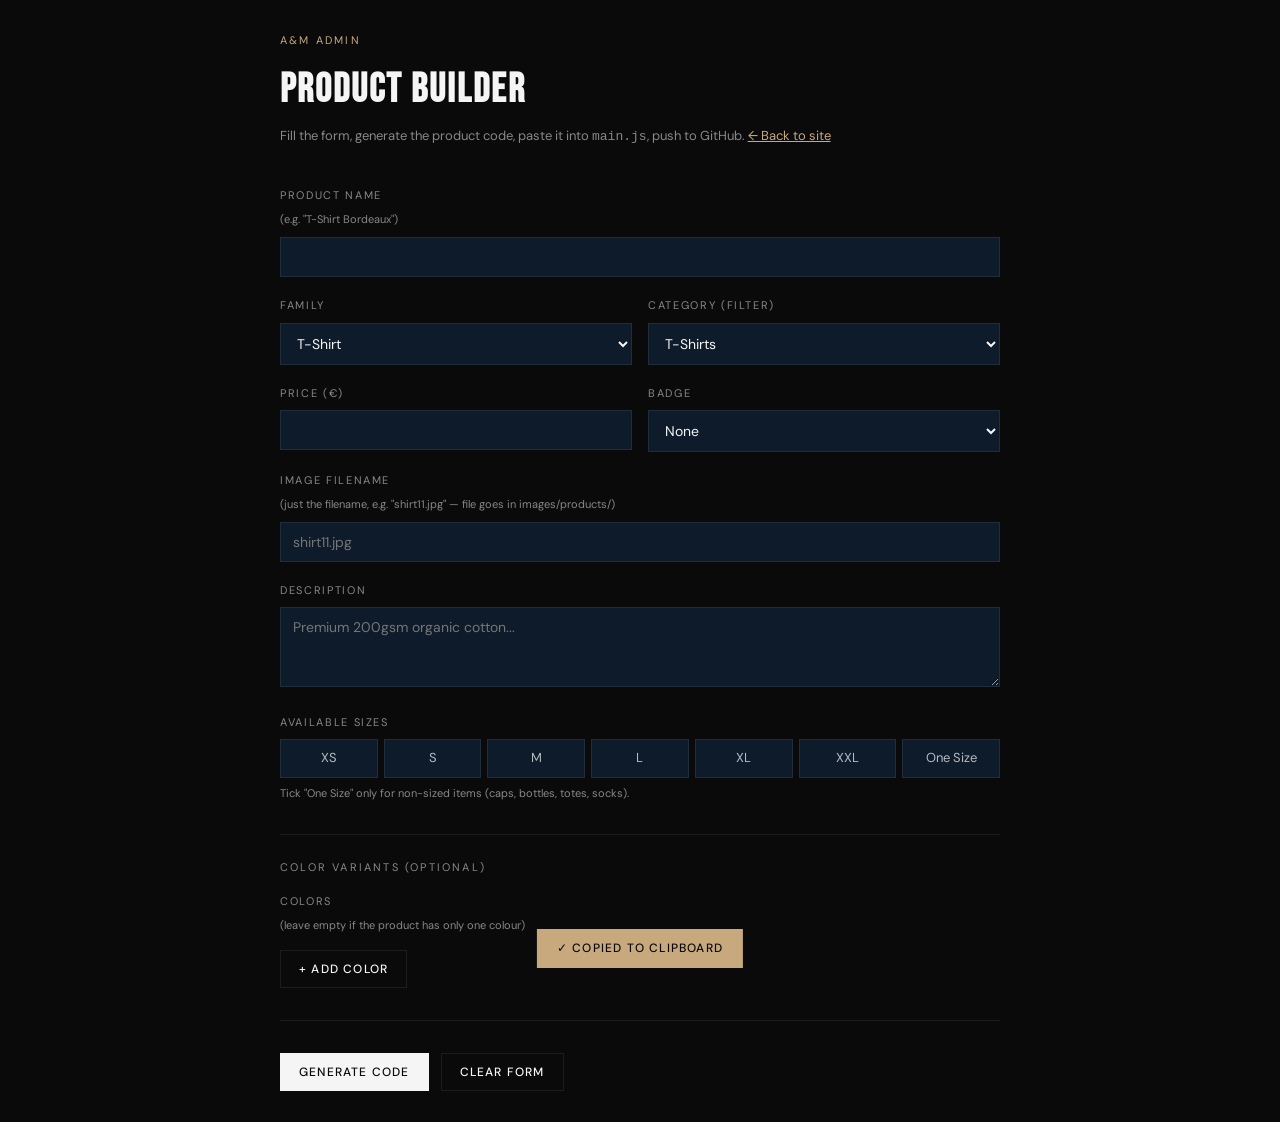
==== new/index.html @ f2dc81c1 "Add files via upload" ====
<!DOCTYPE html>
<html lang="en">
<head>
  <!-- ============================================================
    A&M PRODUCT BUILDER (private admin tool)
    
    This page is NOT linked from the main site.
    Access it manually by going to /new on your live site, e.g.
    https://yourname.github.io/amthebest/new
    
    HOW IT WORKS:
    1. Fill out the form with product details.
    2. Click "Generate Code".
    3. Copy the generated JS object.
    4. Paste it at the end of the PRODUCTS array in main.js
       (just before the closing ]).
    5. Commit & push to GitHub. The product appears on the live site.
    
    This is a static, no-database approach. The form doesn't save
    products anywhere — it only generates code for you to paste.
    This is necessary because GitHub Pages has no backend.
    
    The form remembers your last entries in localStorage as a
    convenience, so refresh doesn't lose your work.
  ============================================================ -->
  <meta charset="UTF-8" />
  <meta name="viewport" content="width=device-width, initial-scale=1.0" />
  <title>A&amp;M — Product Builder</title>
  <link rel="preconnect" href="https://fonts.googleapis.com" />
  <link rel="preconnect" href="https://fonts.gstatic.com" crossorigin />
  <link href="https://fonts.googleapis.com/css2?family=Bebas+Neue&family=DM+Sans:wght@300;400;500&family=JetBrains+Mono:wght@400;500&display=swap" rel="stylesheet" />
  <style>
    /* ============================================================
       Self-contained styles (no shared style.css).
       Kept simple — this is a private admin tool, not a brand surface.
    ============================================================ */
    :root {
      --color-black: #0A0A0A;
      --color-white: #F5F5F5;
      --color-navy: #0D1B2A;
      --color-navy-mid: #162232;
      --color-accent: #C8A97E;
      --color-grey: #888;
      --color-border: rgba(255,255,255,0.08);
    }

    * { box-sizing: border-box; margin: 0; padding: 0; }

    body {
      background: var(--color-black);
      color: var(--color-white);
      font-family: 'DM Sans', sans-serif;
      font-size: 14px;
      line-height: 1.6;
      min-height: 100vh;
      padding: 2rem;
    }

    .wrap {
      max-width: 720px;
      margin: 0 auto;
    }

    h1 {
      font-family: 'Bebas Neue', sans-serif;
      font-size: 2.5rem;
      letter-spacing: 0.05em;
      margin-bottom: 0.25rem;
    }

    .eyebrow {
      font-size: 11px;
      letter-spacing: 0.2em;
      text-transform: uppercase;
      color: var(--color-accent);
      margin-bottom: 0.5rem;
    }

    .lead {
      color: var(--color-grey);
      margin-bottom: 2.5rem;
      font-size: 13px;
    }

    .lead a {
      color: var(--color-accent);
      text-decoration: underline;
    }

    /* Form layout */
    .field {
      margin-bottom: 1.25rem;
    }

    label {
      display: block;
      font-size: 11px;
      letter-spacing: 0.15em;
      text-transform: uppercase;
      color: var(--color-grey);
      margin-bottom: 0.5rem;
    }

    .hint {
      display: block;
      font-size: 11px;
      color: var(--color-grey);
      margin-top: 0.4rem;
      letter-spacing: 0;
      text-transform: none;
    }

    input[type="text"],
    input[type="number"],
    select,
    textarea {
      width: 100%;
      background: var(--color-navy);
      border: 1px solid var(--color-border);
      color: var(--color-white);
      font-family: inherit;
      font-size: 14px;
      padding: 10px 12px;
      outline: none;
      transition: border-color 0.2s;
    }

    input:focus,
    select:focus,
    textarea:focus {
      border-color: rgba(255,255,255,0.3);
    }

    textarea {
      resize: vertical;
      min-height: 80px;
    }

    select { cursor: pointer; }
    select option { background: var(--color-navy); }

    /* Two-column row for paired inputs */
    .row {
      display: grid;
      grid-template-columns: 1fr 1fr;
      gap: 1rem;
    }

    /* Size checkbox grid */
    .size-grid {
      display: grid;
      grid-template-columns: repeat(7, 1fr);
      gap: 6px;
    }

    .size-grid label {
      display: flex;
      align-items: center;
      justify-content: center;
      padding: 8px 0;
      border: 1px solid var(--color-border);
      background: var(--color-navy);
      cursor: pointer;
      letter-spacing: 0;
      text-transform: none;
      font-size: 13px;
      color: rgba(255,255,255,0.7);
      transition: all 0.2s;
      margin: 0;
    }

    .size-grid input { display: none; }

    .size-grid label:has(input:checked) {
      background: var(--color-white);
      color: var(--color-black);
      border-color: var(--color-white);
    }

    /* Color rows (variants) */
    .colors {
      display: flex;
      flex-direction: column;
      gap: 8px;
    }

    .color-row {
      display: grid;
      grid-template-columns: 1fr 100px 1fr 32px;
      gap: 8px;
      align-items: center;
    }

    .color-row input[type="color"] {
      height: 36px;
      padding: 2px;
      cursor: pointer;
    }

    .color-row .remove-color {
      width: 32px; height: 32px;
      background: transparent;
      border: 1px solid var(--color-border);
      color: rgba(255,255,255,0.5);
      cursor: pointer;
      font-size: 16px;
      line-height: 1;
    }

    .color-row .remove-color:hover {
      color: var(--color-white);
      border-color: rgba(255,255,255,0.4);
    }

    /* Buttons */
    .btn {
      display: inline-flex;
      align-items: center;
      gap: 6px;
      padding: 10px 18px;
      font-size: 12px;
      letter-spacing: 0.1em;
      text-transform: uppercase;
      font-weight: 500;
      cursor: pointer;
      border: 1px solid var(--color-border);
      background: transparent;
      color: var(--color-white);
      transition: all 0.2s;
      font-family: inherit;
    }

    .btn:hover {
      background: rgba(255,255,255,0.05);
      border-color: rgba(255,255,255,0.3);
    }

    .btn--primary {
      background: var(--color-white);
      color: var(--color-black);
      border-color: var(--color-white);
    }

    .btn--primary:hover {
      background: var(--color-accent);
      border-color: var(--color-accent);
      color: var(--color-black);
    }

    .actions {
      display: flex;
      gap: 0.75rem;
      margin-top: 2rem;
      padding-top: 2rem;
      border-top: 1px solid var(--color-border);
    }

    /* Output box */
    .output {
      margin-top: 2rem;
      display: none;
    }

    .output.is-visible { display: block; }

    .output-header {
      display: flex;
      justify-content: space-between;
      align-items: center;
      margin-bottom: 0.75rem;
    }

    .output-title {
      font-family: 'Bebas Neue', sans-serif;
      font-size: 1.5rem;
      letter-spacing: 0.05em;
    }

    .output-instructions {
      background: rgba(200,169,126,0.08);
      border: 1px solid rgba(200,169,126,0.3);
      color: var(--color-accent);
      padding: 12px 16px;
      font-size: 12px;
      line-height: 1.7;
      margin-bottom: 0.75rem;
    }

    .output-instructions strong {
      color: var(--color-white);
      font-weight: 600;
    }

    pre {
      background: #000;
      border: 1px solid var(--color-border);
      padding: 1rem;
      overflow-x: auto;
      font-family: 'JetBrains Mono', monospace;
      font-size: 12px;
      line-height: 1.6;
      color: #e0d8c8;
      max-height: 400px;
      overflow-y: auto;
    }

    .copied-toast {
      position: fixed;
      bottom: 2rem; left: 50%;
      transform: translateX(-50%) translateY(100px);
      background: var(--color-accent);
      color: var(--color-black);
      padding: 10px 20px;
      font-size: 12px;
      letter-spacing: 0.1em;
      text-transform: uppercase;
      font-weight: 500;
      transition: transform 0.3s ease;
    }

    .copied-toast.is-visible { transform: translateX(-50%) translateY(0); }

    /* Section divider */
    .section-divider {
      margin: 2rem 0 1rem;
      padding-top: 1.5rem;
      border-top: 1px solid var(--color-border);
      font-size: 11px;
      letter-spacing: 0.2em;
      text-transform: uppercase;
      color: var(--color-grey);
    }
  </style>
</head>
<body>

<div class="wrap">
  <p class="eyebrow">A&amp;M Admin</p>
  <h1>Product Builder</h1>
  <p class="lead">
    Fill the form, generate the product code, paste it into <code>main.js</code>,
    push to GitHub. <a href="../" target="_blank">← Back to site</a>
  </p>

  <form id="builder">

    <!-- ── Basic info ── -->
    <div class="field">
      <label for="name">Product Name <span class="hint">(e.g. "T-Shirt Bordeaux")</span></label>
      <input type="text" id="name" required />
    </div>

    <div class="row">
      <div class="field">
        <label for="family">Family</label>
        <select id="family" required>
          <option value="T-Shirt">T-Shirt</option>
          <option value="T-Shirt No Logo">T-Shirt No Logo</option>
          <option value="Hoodie">Hoodie</option>
          <option value="Sweatshirt">Sweatshirt</option>
          <option value="Shorts">Shorts</option>
          <option value="Water Bottle A&amp;M">Water Bottle A&amp;M</option>
          <option value="Caps">Caps</option>
          <option value="Socks">Socks</option>
          <option value="Totebag">Totebag</option>
          <option value="Packs">Packs</option>
        </select>
      </div>

      <div class="field">
        <label for="category">Category (filter)</label>
        <select id="category" required>
          <option value="tshirt">T-Shirts</option>
          <option value="tshirt-nolog">T-Shirts No Logo</option>
          <option value="hoodie">Hoodies</option>
          <option value="sweatshirt">Sweatshirts</option>
          <option value="shorts">Shorts</option>
          <option value="bottle">Water Bottles</option>
          <option value="cap">Caps</option>
          <option value="socks">Socks</option>
          <option value="tote">Totebags</option>
          <option value="pack">Packs</option>
        </select>
      </div>
    </div>

    <div class="row">
      <div class="field">
        <label for="price">Price (€)</label>
        <input type="number" id="price" step="0.01" min="0" required />
      </div>

      <div class="field">
        <label for="badge">Badge</label>
        <select id="badge">
          <option value="">None</option>
          <option value="Best Seller">Best Seller</option>
          <option value="New">New</option>
          <option value="Best Value">Best Value</option>
        </select>
      </div>
    </div>

    <!-- ── Image ── -->
    <div class="field">
      <label for="image">Image Filename <span class="hint">(just the filename, e.g. "shirt11.jpg" — file goes in images/products/)</span></label>
      <input type="text" id="image" placeholder="shirt11.jpg" required />
    </div>

    <!-- ── Description ── -->
    <div class="field">
      <label for="description">Description</label>
      <textarea id="description" rows="3" required placeholder="Premium 200gsm organic cotton..."></textarea>
    </div>

    <!-- ── Sizes ── -->
    <div class="field">
      <label>Available Sizes</label>
      <div class="size-grid">
        <label><input type="checkbox" value="XS"/>XS</label>
        <label><input type="checkbox" value="S"/>S</label>
        <label><input type="checkbox" value="M"/>M</label>
        <label><input type="checkbox" value="L"/>L</label>
        <label><input type="checkbox" value="XL"/>XL</label>
        <label><input type="checkbox" value="XXL"/>XXL</label>
        <label><input type="checkbox" value="One Size"/>One Size</label>
      </div>
      <span class="hint">Tick "One Size" only for non-sized items (caps, bottles, totes, socks).</span>
    </div>

    <!-- ── Color variants ── -->
    <p class="section-divider">Color Variants (optional)</p>
    <div class="field">
      <label>Colors <span class="hint">(leave empty if the product has only one colour)</span></label>
      <div class="colors" id="colors"></div>
      <button type="button" class="btn" id="addColor" style="margin-top:8px">+ Add Color</button>
    </div>

    <div class="actions">
      <button type="submit" class="btn btn--primary">Generate Code</button>
      <button type="button" class="btn" id="clearForm">Clear Form</button>
    </div>
  </form>

  <!-- ── Output: generated code ── -->
  <div class="output" id="output">
    <div class="output-header">
      <h2 class="output-title">Generated Code</h2>
      <button type="button" class="btn btn--primary" id="copyBtn">Copy</button>
    </div>
    <div class="output-instructions">
      <strong>Steps:</strong><br>
      1. Click <strong>Copy</strong> above.<br>
      2. Open <code>js/main.js</code>.<br>
      3. Find the <code>PRODUCTS</code> array (near the top).<br>
      4. Paste this object before the final <code>]</code>, after the last existing entry.<br>
      5. Make sure to keep the comma separating entries.<br>
      6. Save, commit, push to GitHub. The product is live.
    </div>
    <pre id="codeOutput"></pre>
  </div>
</div>

<div class="copied-toast" id="toast">✓ Copied to clipboard</div>

<script>
  /* ============================================================
     PRODUCT BUILDER LOGIC
     
     - addColorRow():  appends a color variant row to the form
     - readForm():     reads all form values, returns a product object
     - buildCode():    converts the object into JS code as a string
     - localStorage:   saves draft on every change so refresh doesn't lose it
  ============================================================ */

  /* Common color presets — pre-populated when a row is added */
  const PRESETS = [
    { label: 'Bordeaux',     hex: '#5C1A1A' },
    { label: 'Navy',         hex: '#1B2A4A' },
    { label: 'Forest Green', hex: '#2D4A2D' },
    { label: 'Black',        hex: '#111111' },
    { label: 'White',        hex: '#F0F0F0' },
  ];

  let nextProductId = parseInt(localStorage.getItem('am-next-id') || '25');

  /* ── Add color variant row ── */
  function addColorRow(prefilled) {
    const colors = document.getElementById('colors');
    const idx = colors.children.length;
    const preset = PRESETS[idx] || { label: '', hex: '#888888' };
    const data = prefilled || preset;

    const row = document.createElement('div');
    row.className = 'color-row';
    row.innerHTML = `
      <input type="text"  class="c-label" placeholder="Label (e.g. Navy)" value="${data.label || ''}" />
      <input type="color" class="c-hex"   value="${data.hex || '#888888'}" />
      <input type="text"  class="c-image" placeholder="Image filename (shirt2.jpg)" value="${data.image || ''}" />
      <button type="button" class="remove-color" aria-label="Remove">×</button>
    `;
    row.querySelector('.remove-color').addEventListener('click', () => row.remove());
    colors.appendChild(row);
  }

  document.getElementById('addColor').addEventListener('click', () => addColorRow());

  /* ── Read form values into a product object ── */
  function readForm() {
    const sizes = Array.from(document.querySelectorAll('.size-grid input:checked'))
      .map(el => el.value);

    const colorRows = Array.from(document.querySelectorAll('.color-row'));
    const colors = colorRows
      .map(row => ({
        label: row.querySelector('.c-label').value.trim(),
        hex:   row.querySelector('.c-hex').value,
        image: 'images/products/' + row.querySelector('.c-image').value.trim(),
      }))
      .filter(c => c.label && c.image !== 'images/products/');

    return {
      id:          nextProductId,
      name:        document.getElementById('name').value.trim(),
      family:      document.getElementById('family').value,
      category:    document.getElementById('category').value,
      price:       '€' + parseFloat(document.getElementById('price').value).toFixed(0),
      badge:       document.getElementById('badge').value || null,
      image:       'images/products/' + document.getElementById('image').value.trim(),
      description: document.getElementById('description').value.trim(),
      sizes:       sizes,
      colors:      colors.length > 0 ? colors : null,
    };
  }

  /* ── Convert product object to copy-pasteable JS code ── */
  function buildCode(p) {
    const escapeStr = (s) => s.replace(/\\/g, '\\\\').replace(/"/g, '\\"');

    const sizesStr = p.sizes.map(s => `"${s}"`).join(', ');

    let colorsStr = 'null';
    if (p.colors) {
      const colorLines = p.colors.map(c =>
        `    { label: "${escapeStr(c.label)}", hex: "${c.hex}", image: "${c.image}" }`
      ).join(',\n');
      colorsStr = `[\n${colorLines}\n  ]`;
    }

    const badgeStr = p.badge ? `"${escapeStr(p.badge)}"` : 'null';

    return `  {
    id: ${p.id},
    name: "${escapeStr(p.name)}",
    family: "${escapeStr(p.family)}",
    category: "${p.category}",
    price: "${p.price}",
    badge: ${badgeStr},
    image: "${p.image}",
    description: "${escapeStr(p.description)}",
    sizes: [${sizesStr}],
    colors: ${colorsStr}
  },`;
  }

  /* ── Form submit ── */
  document.getElementById('builder').addEventListener('submit', (e) => {
    e.preventDefault();
    const product = readForm();

    if (product.sizes.length === 0) {
      alert('Please select at least one size (use "One Size" for non-sized items).');
      return;
    }

    const code = buildCode(product);
    document.getElementById('codeOutput').textContent = code;
    document.getElementById('output').classList.add('is-visible');
    document.getElementById('output').scrollIntoView({ behavior: 'smooth', block: 'start' });

    /* Bump the next ID so consecutive products don't collide */
    nextProductId += 1;
    localStorage.setItem('am-next-id', nextProductId);
  });

  /* ── Copy button ── */
  document.getElementById('copyBtn').addEventListener('click', async () => {
    const code = document.getElementById('codeOutput').textContent;
    try {
      await navigator.clipboard.writeText(code);
      const toast = document.getElementById('toast');
      toast.classList.add('is-visible');
      setTimeout(() => toast.classList.remove('is-visible'), 1800);
    } catch {
      /* Fallback: select the text so user can copy manually */
      const range = document.createRange();
      range.selectNode(document.getElementById('codeOutput'));
      window.getSelection().removeAllRanges();
      window.getSelection().addRange(range);
    }
  });

  /* ── Clear form ── */
  document.getElementById('clearForm').addEventListener('click', () => {
    if (!confirm('Clear all fields?')) return;
    document.getElementById('builder').reset();
    document.getElementById('colors').innerHTML = '';
    document.getElementById('output').classList.remove('is-visible');
  });

  /* ── Auto-save form draft to localStorage ── */
  /* (rebinds change/input listeners after color rows are added) */
  function saveDraft() {
    try {
      const draft = {
        name: document.getElementById('name').value,
        family: document.getElementById('family').value,
        category: document.getElementById('category').value,
        price: document.getElementById('price').value,
        badge: document.getElementById('badge').value,
        image: document.getElementById('image').value,
        description: document.getElementById('description').value,
        sizes: Array.from(document.querySelectorAll('.size-grid input:checked')).map(el => el.value),
        colors: Array.from(document.querySelectorAll('.color-row')).map(row => ({
          label: row.querySelector('.c-label').value,
          hex:   row.querySelector('.c-hex').value,
          image: row.querySelector('.c-image').value,
        })),
      };
      localStorage.setItem('am-draft', JSON.stringify(draft));
    } catch {}
  }

  function loadDraft() {
    try {
      const raw = localStorage.getItem('am-draft');
      if (!raw) return;
      const d = JSON.parse(raw);
      if (d.name)        document.getElementById('name').value = d.name;
      if (d.family)      document.getElementById('family').value = d.family;
      if (d.category)    document.getElementById('category').value = d.category;
      if (d.price)       document.getElementById('price').value = d.price;
      if (d.badge)       document.getElementById('badge').value = d.badge;
      if (d.image)       document.getElementById('image').value = d.image;
      if (d.description) document.getElementById('description').value = d.description;
      (d.sizes || []).forEach(size => {
        const cb = document.querySelector(`.size-grid input[value="${size}"]`);
        if (cb) cb.checked = true;
      });
      (d.colors || []).forEach(c => addColorRow(c));
    } catch {}
  }

  document.body.addEventListener('input',  saveDraft);
  document.body.addEventListener('change', saveDraft);

  loadDraft();
</script>

</body>
</html>
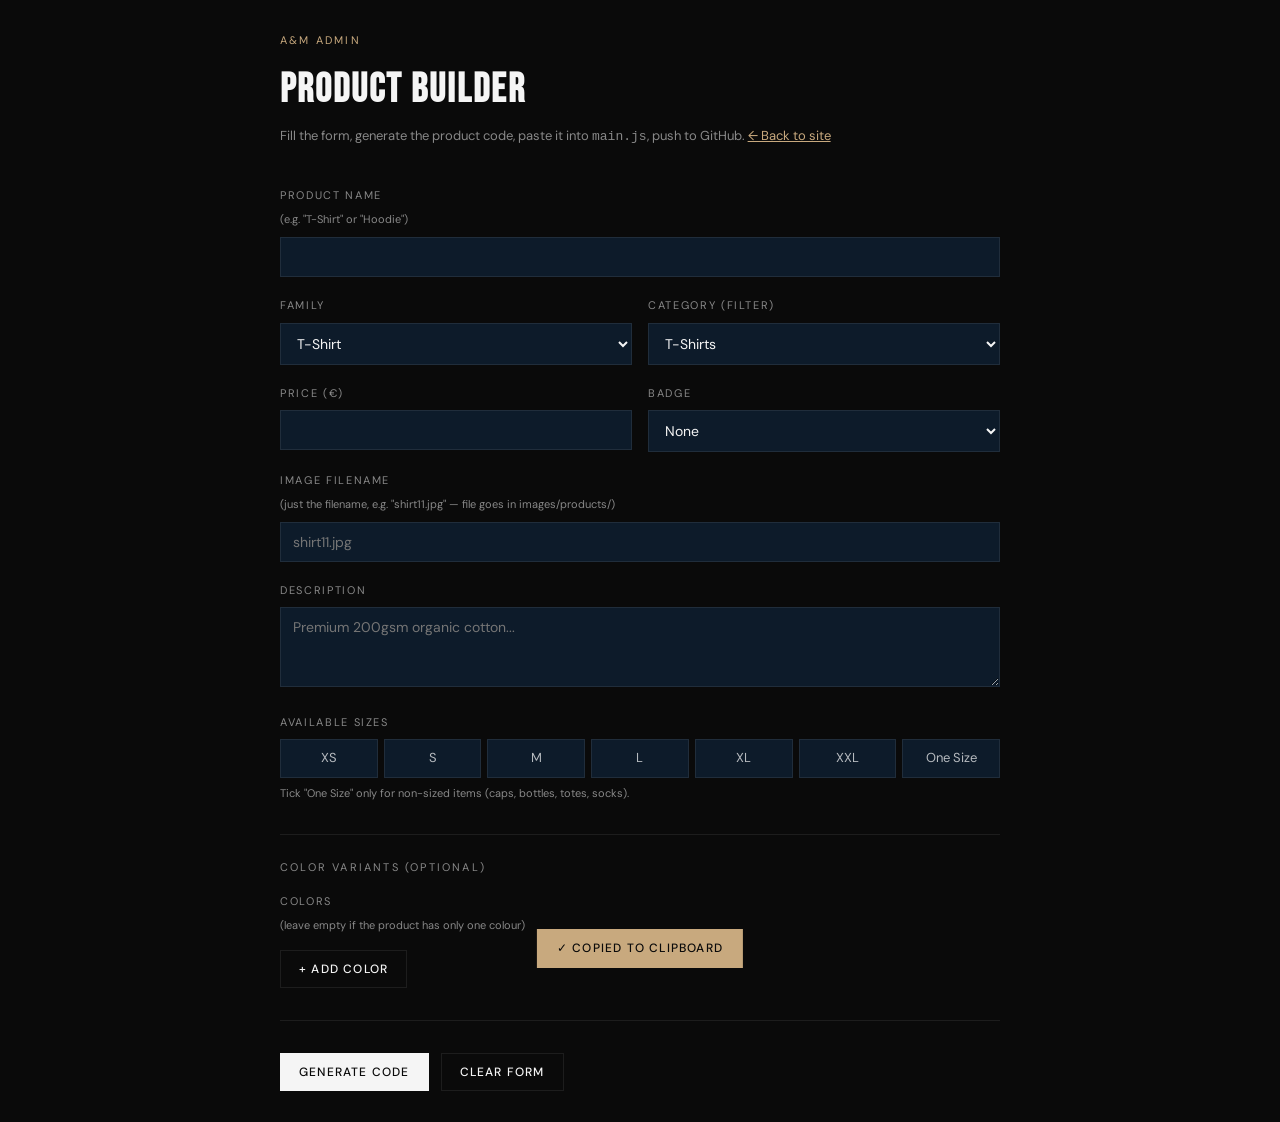
==== commit a272c945: "Update index.html" ====
--- a/new/index.html
+++ b/new/index.html
@@ -346,7 +346,7 @@
 
     <!-- ── Basic info ── -->
     <div class="field">
-      <label for="name">Product Name <span class="hint">(e.g. "T-Shirt Bordeaux")</span></label>
+      <label for="name">Product Name <span class="hint">(e.g. "T-Shirt" or "Hoodie")</span></label>
       <input type="text" id="name" required />
     </div>
 
@@ -475,14 +475,20 @@
 
   /* Common color presets — pre-populated when a row is added */
   const PRESETS = [
-    { label: 'Bordeaux',     hex: '#5C1A1A' },
+    { label: 'Burgundy',     hex: '#5C1A1A' },
     { label: 'Navy',         hex: '#1B2A4A' },
     { label: 'Forest Green', hex: '#2D4A2D' },
     { label: 'Black',        hex: '#111111' },
     { label: 'White',        hex: '#F0F0F0' },
   ];
 
-  let nextProductId = parseInt(localStorage.getItem('am-next-id') || '25');
+  /*
+    Starting ID for new products.
+    Currently the catalog has 13 products (after consolidation), so 14 is next.
+    Once a product is generated, the ID is incremented and persisted in
+    localStorage so consecutive new products don't collide.
+  */
+  let nextProductId = parseInt(localStorage.getItem('am-next-id') || '14');
 
   /* ── Add color variant row ── */
   function addColorRow(prefilled) {
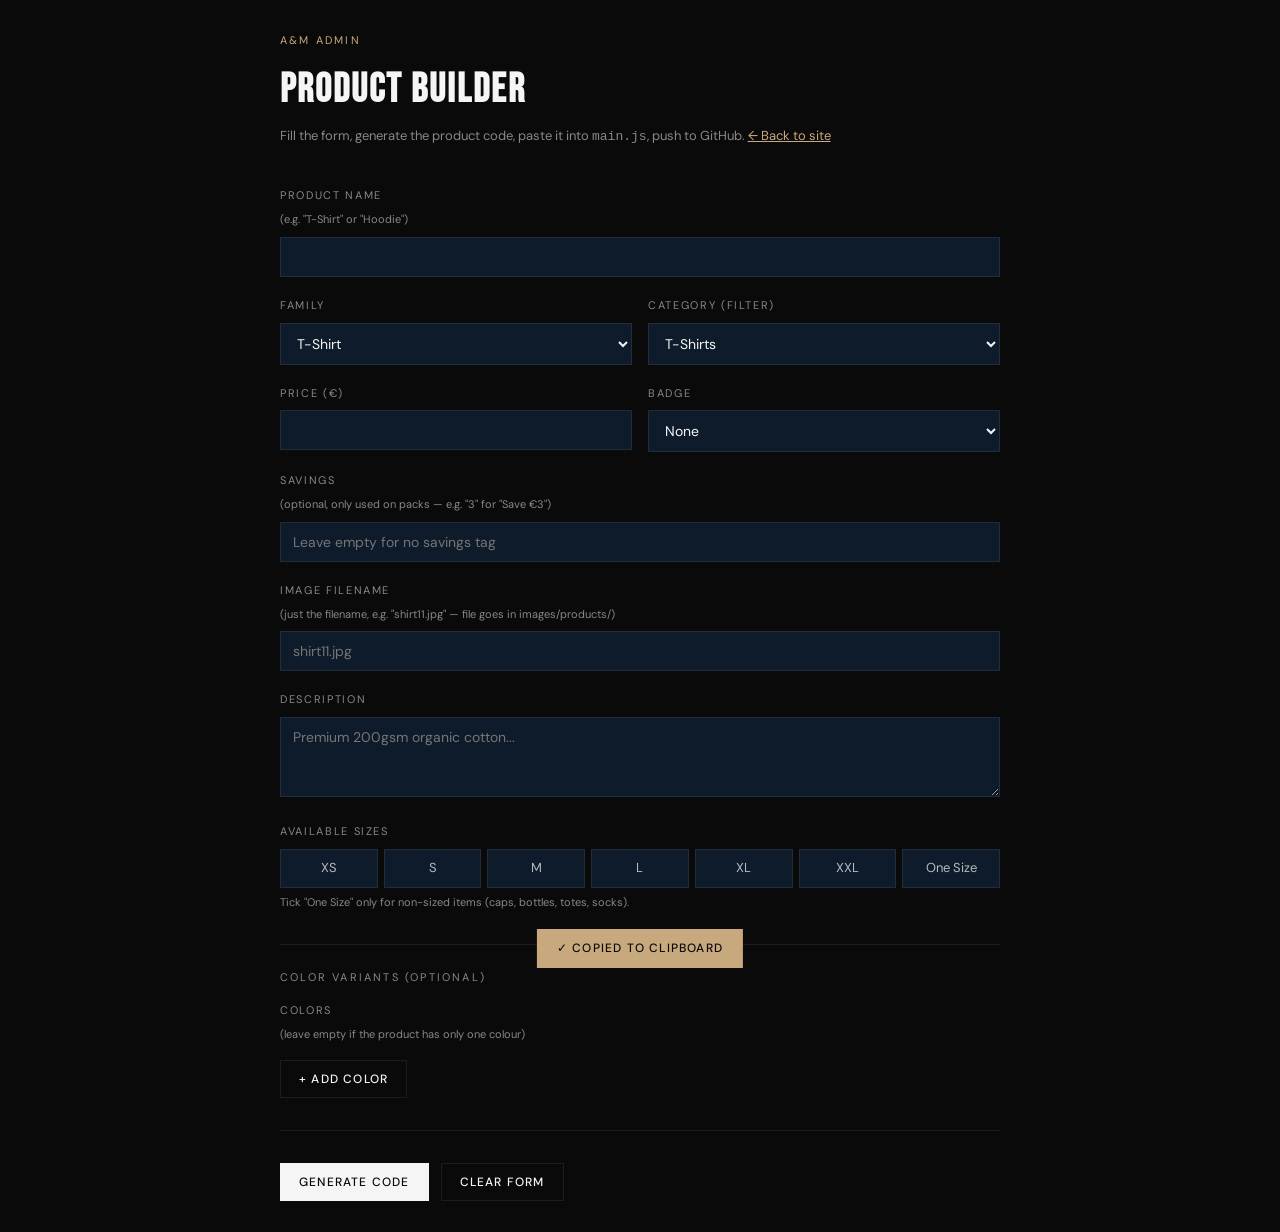
==== commit 06bf8229: "Update index.html" ====
--- a/new/index.html
+++ b/new/index.html
@@ -355,14 +355,21 @@
         <label for="family">Family</label>
         <select id="family" required>
           <option value="T-Shirt">T-Shirt</option>
-          <option value="T-Shirt No Logo">T-Shirt No Logo</option>
+          <option value='T-Shirt "The Best." Collection'>T-Shirt "The Best." Collection</option>
           <option value="Hoodie">Hoodie</option>
           <option value="Sweatshirt">Sweatshirt</option>
           <option value="Shorts">Shorts</option>
+          <option value="Cap">Cap</option>
+          <option value="Socks">Socks</option>
           <option value="Water Bottle A&amp;M">Water Bottle A&amp;M</option>
-          <option value="Caps">Caps</option>
-          <option value="Socks">Socks</option>
           <option value="Totebag">Totebag</option>
+          <option value="Playing Cards">Playing Cards</option>
+          <option value="Coasters">Coasters</option>
+          <option value="Notebook">Notebook</option>
+          <option value="Pen">Pen</option>
+          <option value="Pack of Pens">Pack of Pens</option>
+          <option value="Keychain">Keychain</option>
+          <option value="Phone Case">Phone Case</option>
           <option value="Packs">Packs</option>
         </select>
       </div>
@@ -371,14 +378,13 @@
         <label for="category">Category (filter)</label>
         <select id="category" required>
           <option value="tshirt">T-Shirts</option>
-          <option value="tshirt-nolog">T-Shirts No Logo</option>
+          <option value="tshirt-nolog">"The Best." Collection</option>
           <option value="hoodie">Hoodies</option>
           <option value="sweatshirt">Sweatshirts</option>
           <option value="shorts">Shorts</option>
-          <option value="bottle">Water Bottles</option>
           <option value="cap">Caps</option>
           <option value="socks">Socks</option>
-          <option value="tote">Totebags</option>
+          <option value="accessories">Accessories</option>
           <option value="pack">Packs</option>
         </select>
       </div>
@@ -399,6 +405,12 @@
           <option value="Best Value">Best Value</option>
         </select>
       </div>
+    </div>
+
+    <!-- ── Savings (packs only) ── -->
+    <div class="field">
+      <label for="save">Savings <span class="hint">(optional, only used on packs — e.g. "3" for "Save €3")</span></label>
+      <input type="number" id="save" step="1" min="0" placeholder="Leave empty for no savings tag" />
     </div>
 
     <!-- ── Image ── -->
@@ -484,11 +496,11 @@
 
   /*
     Starting ID for new products.
-    Currently the catalog has 13 products (after consolidation), so 14 is next.
+    Currently the catalog has 20 products, so 21 is next.
     Once a product is generated, the ID is incremented and persisted in
     localStorage so consecutive new products don't collide.
   */
-  let nextProductId = parseInt(localStorage.getItem('am-next-id') || '14');
+  let nextProductId = parseInt(localStorage.getItem('am-next-id') || '21');
 
   /* ── Add color variant row ── */
   function addColorRow(prefilled) {
@@ -525,12 +537,17 @@
       }))
       .filter(c => c.label && c.image !== 'images/products/');
 
+    /* Optional savings amount — only included if user filled it in */
+    const saveInput = document.getElementById('save').value.trim();
+    const save = saveInput ? '€' + parseFloat(saveInput).toFixed(0) : null;
+
     return {
       id:          nextProductId,
       name:        document.getElementById('name').value.trim(),
       family:      document.getElementById('family').value,
       category:    document.getElementById('category').value,
       price:       '€' + parseFloat(document.getElementById('price').value).toFixed(0),
+      save:        save,
       badge:       document.getElementById('badge').value || null,
       image:       'images/products/' + document.getElementById('image').value.trim(),
       description: document.getElementById('description').value.trim(),
@@ -555,12 +572,15 @@
 
     const badgeStr = p.badge ? `"${escapeStr(p.badge)}"` : 'null';
 
+    /* Only include the `save` field if it was set, to keep code clean */
+    const saveLine = p.save ? `\n    save: "${p.save}",` : '';
+
     return `  {
     id: ${p.id},
     name: "${escapeStr(p.name)}",
     family: "${escapeStr(p.family)}",
     category: "${p.category}",
-    price: "${p.price}",
+    price: "${p.price}",${saveLine}
     badge: ${badgeStr},
     image: "${p.image}",
     description: "${escapeStr(p.description)}",
@@ -623,6 +643,7 @@
         family: document.getElementById('family').value,
         category: document.getElementById('category').value,
         price: document.getElementById('price').value,
+        save: document.getElementById('save').value,
         badge: document.getElementById('badge').value,
         image: document.getElementById('image').value,
         description: document.getElementById('description').value,
@@ -646,6 +667,7 @@
       if (d.family)      document.getElementById('family').value = d.family;
       if (d.category)    document.getElementById('category').value = d.category;
       if (d.price)       document.getElementById('price').value = d.price;
+      if (d.save)        document.getElementById('save').value = d.save;
       if (d.badge)       document.getElementById('badge').value = d.badge;
       if (d.image)       document.getElementById('image').value = d.image;
       if (d.description) document.getElementById('description').value = d.description;
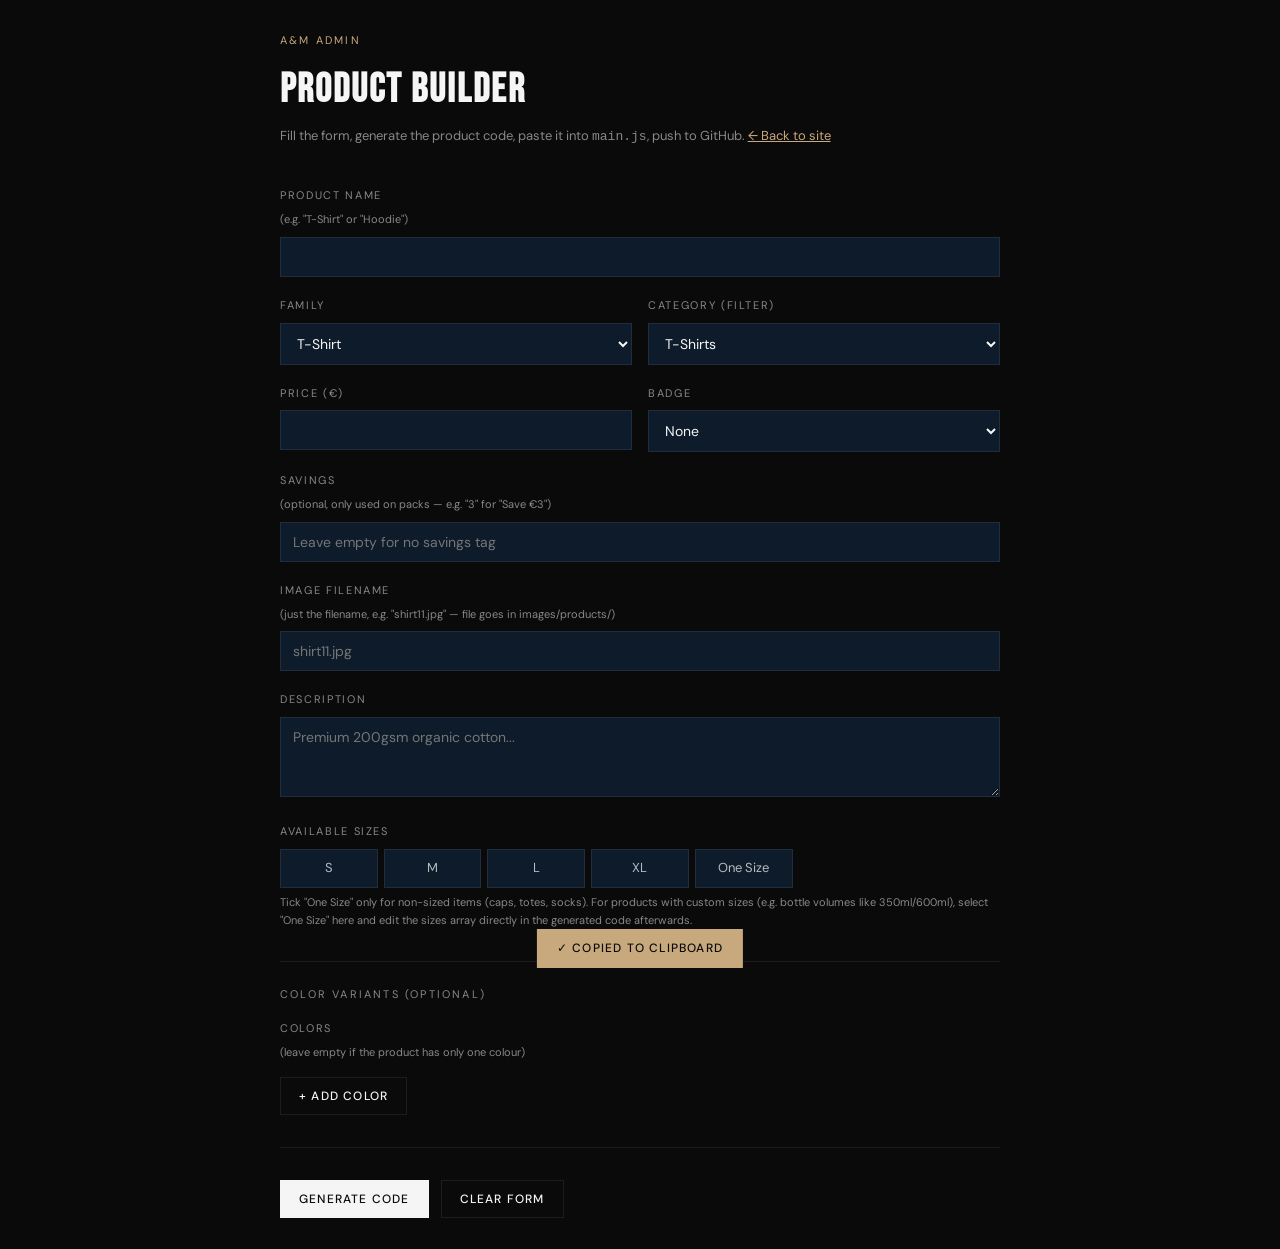
==== commit a6bc7d09: "Update index.html" ====
--- a/new/index.html
+++ b/new/index.html
@@ -429,15 +429,13 @@
     <div class="field">
       <label>Available Sizes</label>
       <div class="size-grid">
-        <label><input type="checkbox" value="XS"/>XS</label>
         <label><input type="checkbox" value="S"/>S</label>
         <label><input type="checkbox" value="M"/>M</label>
         <label><input type="checkbox" value="L"/>L</label>
         <label><input type="checkbox" value="XL"/>XL</label>
-        <label><input type="checkbox" value="XXL"/>XXL</label>
         <label><input type="checkbox" value="One Size"/>One Size</label>
       </div>
-      <span class="hint">Tick "One Size" only for non-sized items (caps, bottles, totes, socks).</span>
+      <span class="hint">Tick "One Size" only for non-sized items (caps, totes, socks). For products with custom sizes (e.g. bottle volumes like 350ml/600ml), select "One Size" here and edit the sizes array directly in the generated code afterwards.</span>
     </div>
 
     <!-- ── Color variants ── -->
